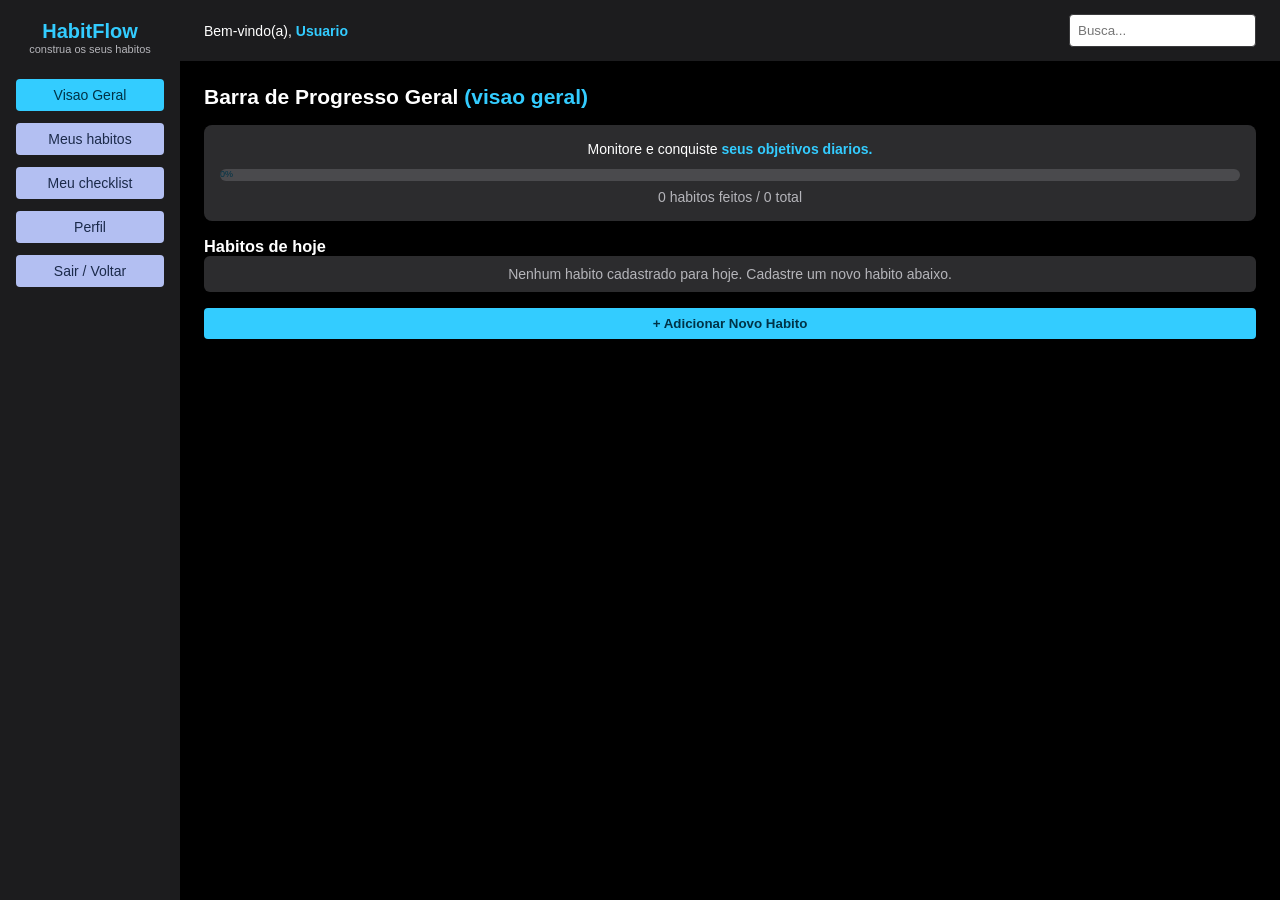
==== app.html @ 06d47cad "Add initial HTML structure for HabitFlow app" ====
<!DOCTYPE html>
<html lang="pt-BR">
<head>
  <meta charset="UTF-8">
  <meta name="viewport" content="width=device-width, initial-scale=1.0">
  <title>HabitFlow - Painel do Usuario</title>
  <link rel="stylesheet" href="css/style.css">
</head>
<body class="layout-app">

  <!-- ================= BARRA LATERAL (SIDEBAR) ================= -->
  <aside class="sidebar">
    <div class="sidebar-logo">
      <h1>HabitFlow</h1>
      <p class="slogan">construa os seus habitos</p>
    </div>

    <nav class="sidebar-nav" aria-label="Navegacao principal">
      <ul>
        <li><a href="#visao-geral" class="nav-item ativo" id="link-visao-geral">Visao Geral</a></li>
        <li><a href="#meus-habitos" class="nav-item" id="link-meus-habitos">Meus habitos</a></li>
        <li><a href="#meu-checklist" class="nav-item" id="link-meu-checklist">Meu checklist</a></li>
        <li><a href="#perfil" class="nav-item" id="link-perfil">Perfil</a></li>
        <li><a href="index.html" class="nav-item nav-sair" id="link-sair">Sair / Voltar</a></li>
      </ul>
    </nav>
  </aside>

  <!-- ================= PAINEL DE CONTEUDO ================= -->
  <div class="painel-conteudo">

    <!-- Topbar -->
    <header class="topbar">
      <div class="saudacao-usuario">
        <p>Bem-vindo(a), <strong id="usuario-nome">Usuario</strong></p>
      </div>
      <form class="busca-global" role="search" onsubmit="event.preventDefault();">
        <label for="campo-busca-global" class="sr-only">Buscar habitos ou tarefas</label>
        <input type="search" id="campo-busca-global" placeholder="Busca...">
      </form>
    </header>

    <main class="conteudo-telas">

      <!-- ================= 1. VISAO GERAL ================= -->
      <section id="visao-geral" class="tela-secao tela-ativa">
        <header class="secao-cabecalho">
          <h2>Barra de Progresso Geral <span class="subtitulo">(visao geral)</span></h2>
        </header>

        <article class="card-destaque progresso-geral-card">
          <p class="frase-motivacional">Monitore e conquiste <strong>seus objetivos diarios.</strong></p>
          
          <div class="barra-progresso-container" aria-label="Progresso geral diario">
            <div class="barra-progresso-preenchimento" id="progresso-geral-barra" style="width: 0%;">
              <span id="progresso-geral-texto">0%</span>
            </div>
          </div>
          
          <p class="progresso-contador">
            <span id="contador-habitos-concluidos">0</span> habitos feitos / 
            <span id="contador-habitos-total">0</span> total
          </p>
        </article>

        <section class="habitos-hoje-secao">
          <h3>Habitos de hoje</h3>
          
          <ul class="lista-habitos-hoje" id="lista-habitos-hoje">
            <li class="item-vazio" id="mensagem-vazio-hoje">
              Nenhum habito cadastrado para hoje. Cadastre um novo habito abaixo.
            </li>
          </ul>

          <button type="button" class="btn-primario btn-full" id="btn-adicionar-habito-atalho">
            + Adicionar Novo Habito
          </button>
        </section>
      </section>

      <!-- ================= 2. MEUS HABITOS (CRUD) ================= -->
      <section id="meus-habitos" class="tela-secao">
        <header class="secao-cabecalho">
          <h2>Meus Habitos</h2>
        </header>

        <div class="grade-meus-habitos">
          <div class="coluna-listagem">
            <div class="barra-ferramentas">
              <label for="filtro-busca-habito" class="sr-only">Busca dos habitos</label>
              <input type="search" id="filtro-busca-habito" placeholder="Busca dos habitos...">

              <label for="filtro-categoria" class="sr-only">Filtrar por Categoria</label>
              <select id="filtro-categoria">
                <option value="todas">Todas as categorias</option>
                <option value="Saude">Saude</option>
                <option value="Carreira">Carreira</option>
                <option value="Estudos">Estudos</option>
                <option value="Produtividade">Produtividade</option>
              </select>

              <button type="button" class="btn-secundario" id="btn-gerenciar-categorias">
                Gerenciar Categorias
              </button>
            </div>

            <div class="tabela-container">
              <table class="tabela-habitos">
                <thead>
                  <tr>
                    <th scope="col">Nome</th>
                    <th scope="col">Categoria</th>
                    <th scope="col">Meta</th>
                    <th scope="col">Dias</th>
                    <th scope="col">Acoes</th>
                  </tr>
                </thead>
                <tbody id="corpo-tabela-habitos">
                  <tr id="linha-tabela-vazia">
                    <td colspan="5" class="texto-centralizado">Nenhum habito cadastrado ate o momento.</td>
                  </tr>
                </tbody>
              </table>
            </div>
          </div>

          <div class="coluna-formulario">
            <section class="card-formulario">
              <h3 id="titulo-form-habito">Adicionar Novo Habito</h3>
              
              <form id="form-habito">
                <input type="hidden" id="habito-id" value="">

                <div class="grupo-campo">
                  <label for="habito-nome">Nome do habito</label>
                  <input type="text" id="habito-nome" name="nome" placeholder="Ex: Beber agua, Praticar exercicios" required>
                </div>

                <div class="grupo-campo">
                  <label for="habito-categoria">Categoria</label>
                  <select id="habito-categoria" name="categoria" required>
                    <option value="" disabled selected>Selecione a categoria</option>
                    <option value="Saude">Saude</option>
                    <option value="Carreira">Carreira</option>
                    <option value="Estudos">Estudos</option>
                    <option value="Produtividade">Produtividade</option>
                  </select>
                </div>

                <div class="grupo-campo">
                  <label for="habito-meta">Meta diaria ou semanal</label>
                  <input type="text" id="habito-meta" name="meta" placeholder="Ex: 30 min/dia, 2L/dia" required>
                </div>

                <div class="grupo-campo">
                  <label for="habito-frequencia">Frequencia</label>
                  <select id="habito-frequencia" name="frequencia" required>
                    <option value="" disabled selected>Selecione a frequencia</option>
                    <option value="Diario">Diario</option>
                    <option value="Dias uteis">Dias uteis</option>
                    <option value="Finais de semana">Finais de semana</option>
                  </select>
                </div>

                <div class="acoes-formulario">
                  <button type="submit" class="btn-primario" id="btn-salvar-habito">Salvar Habito</button>
                  <button type="reset" class="btn-neutro" id="btn-cancelar-habito">Cancelar</button>
                </div>
              </form>
            </section>

            <section class="indicadores-container" aria-label="Indicadores gerais de habitos">
              <div class="card-indicador">
                <h4>Habitos Ativos</h4>
                <p class="valor-indicador" id="indicador-habitos-ativos">0</p>
              </div>

              <div class="card-indicador">
                <h4>Categorias</h4>
                <p class="valor-indicador" id="indicador-categorias">0</p>
              </div>

              <div class="card-indicador">
                <h4>Dias Acumulados</h4>
                <p class="valor-indicador" id="indicador-dias-acumulados">0</p>
              </div>
            </section>
          </div>
        </div>
      </section>

      <!-- ================= 3. MEU CHECKLIST ================= -->
      <section id="meu-checklist" class="tela-secao">
        <header class="secao-cabecalho">
          <h2>Meu Checklist</h2>
          <p class="descricao-secao">Organize suas tarefas e acompanhe seu progresso.</p>
        </header>

        <article class="card-destaque progresso-checklist-card">
          <div class="checklist-status-cabecalho">
            <span>Progresso das tarefas</span>
            <span class="checklist-contagem">
              <strong id="checklist-concluidas">0</strong> de <strong id="checklist-total">0</strong> tarefas concluidas
            </span>
            <span class="checklist-porcentagem" id="checklist-porcentagem">0%</span>
          </div>
          <div class="barra-progresso-container">
            <div class="barra-progresso-preenchimento" id="barra-progresso-checklist" style="width: 0%;"></div>
          </div>
        </article>

        <div class="barra-ferramentas-checklist">
          <form id="form-nova-tarefa" class="form-tarefa-inline" onsubmit="event.preventDefault();">
            <label for="campo-nova-tarefa" class="sr-only">Nome da nova tarefa</label>
            <input type="text" id="campo-nova-tarefa" placeholder="Digite uma nova tarefa...">
            <button type="submit" class="btn-primario" id="btn-adicionar-tarefa">Adicionar tarefa +</button>
          </form>

          <div class="filtro-checklist-container">
            <label for="filtro-checklist" class="sr-only">Filtrar tarefas</label>
            <select id="filtro-checklist">
              <option value="todas">Todas as tarefas</option>
              <option value="concluidas">Concluidas</option>
              <option value="pendentes">Pendentes</option>
            </select>
          </div>
        </div>

        <ul class="lista-checklist" id="lista-checklist">
          <li class="item-vazio" id="mensagem-vazio-checklist">
            Nenhuma tarefa cadastrada no checklist. Digite uma tarefa acima e clique em "Adicionar tarefa +".
          </li>
        </ul>
      </section>

      <!-- ================= 4. PERFIL ================= -->
      <section id="perfil" class="tela-secao">
        <header class="secao-cabecalho">
          <h2>Perfil do Usuario</h2>
        </header>
        
        <article class="card-destaque perfil-info">
          <p><strong>Nome:</strong> <span id="perfil-nome-exibicao">Nao informado</span></p>
          <p><strong>Status da Conta:</strong> Ativo</p>
        </article>
      </section>

    </main>
  </div>

  <script src="js/script.js" defer></script>
</body>
</html>
---- css/style.css ----
/* HabitFlow css */

:root {
  --fundo: #000;
  --cinza-escuro: #1c1c1e;
  --cinza: #2c2c2e;
  --borda: #3a3a3c;
  --texto: #fff;
  --texto-suave: #b5b5ba;
  --azul: #33CCFF;
  --azul-botao: #B3BFF2;
}

* { box-sizing: border-box; margin: 0; padding: 0; }
ul { list-style: none; }
a { color: inherit; text-decoration: none; }

body {
  font-family: Arial, sans-serif;
  background: var(--fundo);
  color: var(--texto);
  font-size: 14px;
}

.sr-only { position: absolute; left: -9999px; }

/* Layout */
.layout-app { display: flex; min-height: 100vh; }
.painel-conteudo { flex: 1; }
.conteudo-telas { padding: 24px; }

/* Sidebar */
.sidebar {
  width: 180px;
  background: var(--cinza-escuro);
  padding: 20px 16px;
}
.sidebar-logo { text-align: center; margin-bottom: 24px; }
.sidebar-logo h1 { font-size: 20px; color: var(--azul); }
.slogan { font-size: 11px; color: var(--texto-suave); }
.sidebar-nav ul { display: flex; flex-direction: column; gap: 12px; }

.nav-item {
  display: block;
  padding: 8px;
  text-align: center;
  border-radius: 4px;
  background: var(--azul-botao);
  color: #1b2a4a;
}
.nav-item.ativo { background: var(--azul); color: #003347; }

/* Topbar */
.topbar {
  display: flex;
  justify-content: space-between;
  align-items: center;
  padding: 14px 24px;
  background: var(--cinza-escuro);
}
.saudacao-usuario strong { color: var(--azul); }

/* Telas */
.tela-secao { display: none; }
.tela-secao.tela-ativa { display: block; }
.secao-cabecalho { margin-bottom: 16px; }
.subtitulo { color: var(--azul); }
.descricao-secao { color: var(--texto-suave); font-size: 12px; }

/* Cards */
.card-destaque, .card-formulario, .card-indicador {
  background: var(--cinza);
  border-radius: 8px;
  padding: 16px;
  margin-bottom: 16px;
}
.frase-motivacional { text-align: center; margin-bottom: 12px; }
.frase-motivacional strong { color: var(--azul); }
.progresso-contador { text-align: center; color: var(--texto-suave); margin-top: 8px; }

/* Barra de progresso */
.barra-progresso-container {
  height: 12px;
  background: #4a4a4d;
  border-radius: 999px;
  overflow: hidden;
}
.barra-progresso-preenchimento {
  height: 100%;
  background: var(--azul);
  font-size: 9px;
  color: #003347;
  text-align: center;
}
.checklist-status-cabecalho {
  display: flex;
  justify-content: space-between;
  margin-bottom: 8px;
  font-size: 12px;
}

/* Listas */
.lista-habitos-hoje, .lista-checklist {
  display: flex;
  flex-direction: column;
  gap: 8px;
  margin-bottom: 16px;
}
.lista-habitos-hoje li, .lista-checklist li {
  background: var(--cinza);
  padding: 10px 14px;
  border-radius: 6px;
}
.lista-habitos-hoje li.concluido { background: var(--azul-botao); color: #1b2a4a; }
.item-vazio { text-align: center; color: var(--texto-suave); }

/* Botões e campos */
button {
  padding: 8px 14px;
  border: 0;
  border-radius: 4px;
  cursor: pointer;
}
.btn-primario { background: var(--azul); color: #003347; font-weight: bold; }
.btn-secundario { background: transparent; color: var(--texto); border: 1px solid var(--borda); }
.btn-neutro { background: transparent; color: var(--texto-suave); }
.btn-full { width: 100%; }

input, select {
  padding: 8px;
  background: var(--cinza);
  color: var(--texto);
  border: 1px solid var(--borda);
  border-radius: 4px;
}
.busca-global input { background: #fff; color: #222; }

/* Meus hábitos */
.grade-meus-habitos {
  display: grid;
  grid-template-columns: 2fr 1fr;
  gap: 24px;
  align-items: start;
}
.barra-ferramentas, .barra-ferramentas-checklist, .form-tarefa-inline {
  display: flex;
  gap: 8px;
  margin-bottom: 12px;
}
.form-tarefa-inline { flex: 1; margin: 0; }
.form-tarefa-inline input { flex: 1; }

/* Tabela */
.tabela-habitos { width: 100%; border-collapse: collapse; }
.tabela-habitos th, .tabela-habitos td {
  padding: 12px 8px;
  text-align: center;
  border-bottom: 1px solid var(--borda);
}
.tabela-habitos th:first-child, .tabela-habitos td:first-child { text-align: left; }
.texto-centralizado { color: var(--texto-suave); }

/* Formulário */
.card-formulario h3 { margin-bottom: 12px; font-size: 14px; }
.grupo-campo { display: flex; flex-direction: column; gap: 4px; margin-bottom: 12px; }
.grupo-campo label { font-size: 12px; color: var(--texto-suave); }
.acoes-formulario { display: flex; gap: 8px; }

/* Indicadores */
.indicadores-container { display: grid; grid-template-columns: repeat(3, 1fr); gap: 8px; }
.card-indicador { margin: 0; padding: 10px; }
.card-indicador h4 { font-size: 11px; color: var(--texto-suave); }
.valor-indicador { font-size: 22px; font-weight: bold; color: var(--azul); }

/* Celular */
@media (max-width: 700px) {
  .layout-app { flex-direction: column; }
  .sidebar { width: 100%; }
  .sidebar-nav ul { flex-direction: row; flex-wrap: wrap; }
  .sidebar-nav li { flex: 1 1 40%; }
  .grade-meus-habitos { grid-template-columns: 1fr; }
  .topbar, .barra-ferramentas-checklist { flex-direction: column; align-items: stretch; }
}
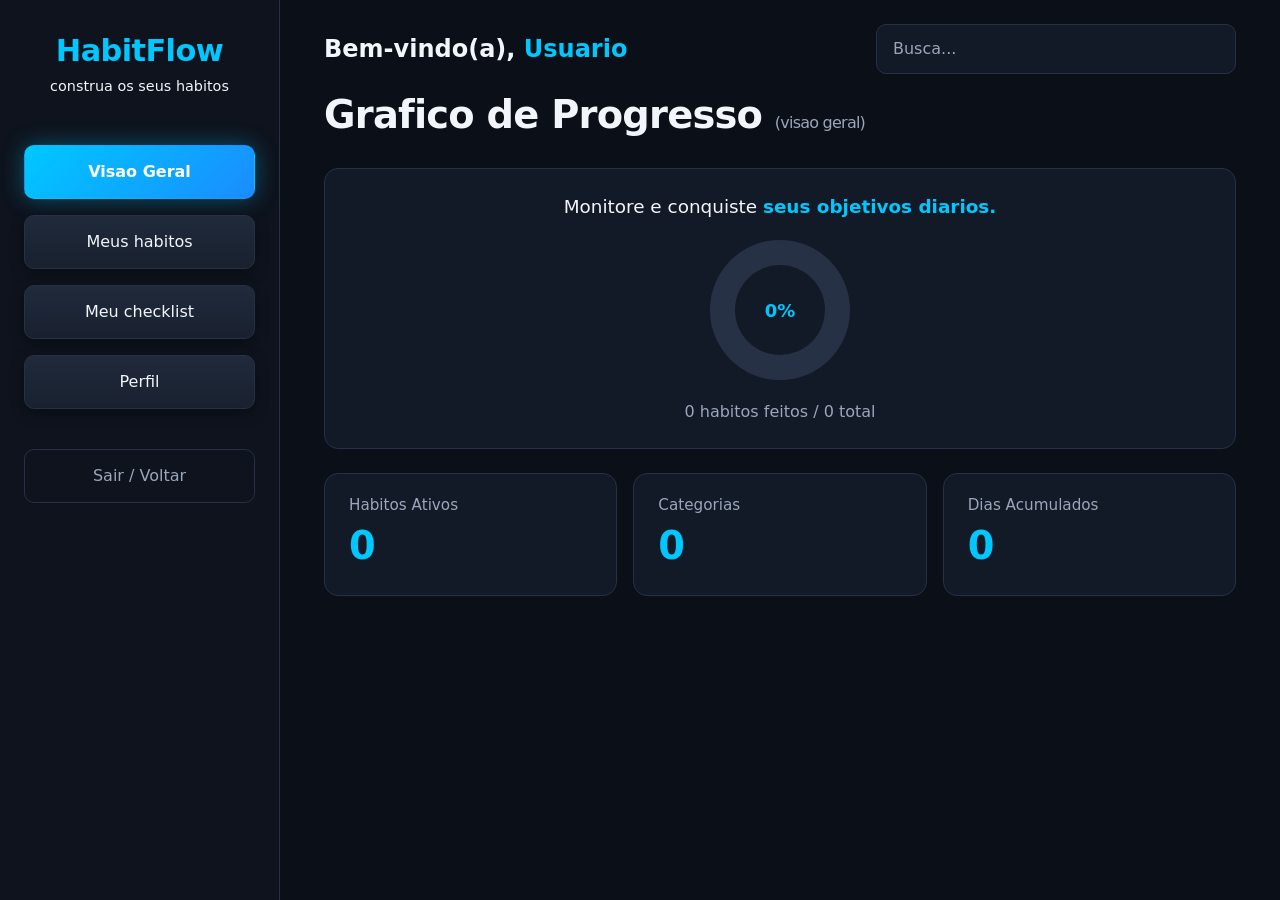
==== commit e343eabc: "Mudanças para o novo estilo do css" ====
--- a/app.html
+++ b/app.html
@@ -1,253 +1,307 @@
+
 <!DOCTYPE html>
 <html lang="pt-BR">
+
 <head>
-  <meta charset="UTF-8">
-  <meta name="viewport" content="width=device-width, initial-scale=1.0">
-  <title>HabitFlow - Painel do Usuario</title>
-  <link rel="stylesheet" href="css/style.css">
+    <meta charset="UTF-8">
+    <meta name="viewport" content="width=device-width, initial-scale=1.0">
+    <title>HabitFlow - Painel do Usuario</title>
+    <link rel="stylesheet" href="css/style.css">
 </head>
+
 <body class="layout-app">
 
-  <!-- ================= BARRA LATERAL (SIDEBAR) ================= -->
-  <aside class="sidebar">
-    <div class="sidebar-logo">
-      <h1>HabitFlow</h1>
-      <p class="slogan">construa os seus habitos</p>
+    <!-- ================= BARRA LATERAL (SIDEBAR) ================= -->
+
+    <aside class="sidebar">
+
+        <div class="sidebar-logo">
+            <h1>HabitFlow</h1>
+            <p class="slogan">construa os seus habitos</p>
+        </div>
+
+        <nav class="sidebar-nav" aria-label="Navegacao principal">
+            <ul>
+                <li><a href="#visao-geral" class="nav-item ativo" id="link-visao-geral" onclick="AtivarTela('visao-geral', 'link-visao-geral')">Visao Geral</a></li>
+                <li><a href="#meus-habitos" class="nav-item" id="link-meus-habitos">Meus habitos</a></li>
+                <li><a href="#meu-checklist" class="nav-item" id="link-meu-checklist" onclick="AtivarTela('meu-checklist', 'link-meu-checklist')" >Meu checklist</a></li>
+                <li><a href="#perfil" class="nav-item" id="link-perfil">Perfil</a></li>
+                <li><a href="index.html" class="nav-item nav-sair" id="link-sair">Sair / Voltar</a></li>
+            </ul>
+        </nav>
+
+    </aside>
+
+    <!-- ================= PAINEL DE CONTEUDO ================= -->
+
+    <div class="painel-conteudo">
+
+        <header class="topbar">
+
+            <div class="saudacao-usuario">
+                <p>Bem-vindo(a), <strong id="usuario-nome">Usuario</strong></p>
+            </div>
+
+            <form class="busca-global" role="search" onsubmit="event.preventDefault();">
+                <label for="campo-busca-global" class="sr-only">Buscar habitos ou tarefas</label>
+                <input type="search" id="campo-busca-global" placeholder="Busca...">
+            </form>
+
+        </header>
+
+        <main class="conteudo-telas" id="main-tela">
+
+            <!-- ================= 1. VISAO GERAL ================= -->
+
+            <section id="visao-geral" class="tela-secao tela-ativa">
+
+                <header class="secao-cabecalho">
+                    <h2>Grafico de Progresso <span class="subtitulo">(visao geral)</span></h2>
+                </header>
+
+                <!-- Card de Progresso com Grafico de Pizza -->
+
+                <article class="card-destaque progresso-geral-card">
+
+                    <p class="frase-motivacional">Monitore e conquiste <strong>seus objetivos diarios.</strong></p>
+
+                    <!-- Grafico de Pizza -->
+
+                    <div class="grafico-pizza-wrapper" style="display: flex; justify-content: center; margin: 20px 0;">
+
+                        <div class="grafico-pizza" id="grafico-pizza" style="width: 140px; height: 140px; border-radius: 50%; background: conic-gradient(var(--azul) 0% 0%, var(--borda) 0% 100%); display: flex; align-items: center; justify-content: center;">
+
+                            <div class="grafico-pizza-centro" style="width: 90px; height: 90px; border-radius: 50%; background: var(--cinza); display: flex; align-items: center; justify-content: center;">
+
+                                <span id="progresso-geral-texto" style="font-size: 18px; font-weight: bold; color: var(--azul);">0%</span>
+
+                            </div>
+                        </div>
+                    </div>
+
+                    <!-- Elemento de suporte para MudarBarra() -->
+
+                    <div class="barra-progresso-container" style="display: none;">
+                        <div class="barra-progresso-preenchimento" id="progresso-geral-barra" style="width: 0%;"></div>
+                    </div>
+
+                    <!-- Contadores -->
+
+                    <p class="progresso-contador">
+                        <span id="contador-habitos-concluidos">0</span> habitos feitos /
+                        <span id="contador-habitos-total">0</span> total
+                    </p>
+
+                </article>
+
+                <!-- Indicadores de Resumo -->
+
+                <section class="indicadores-resumo-secao">
+
+                    <div class="indicadores-container" aria-label="Resumo geral de desempenho">
+
+                        <div class="card-indicador">
+                            <h4>Habitos Ativos</h4>
+                            <p class="valor-indicador" id="indicador-habitos-ativos">0</p>
+                        </div>
+
+                        <div class="card-indicador">
+                            <h4>Categorias</h4>
+                            <p class="valor-indicador" id="indicador-categorias">0</p>
+                        </div>
+
+                        <div class="card-indicador">
+                            <h4>Dias Acumulados</h4>
+                            <p class="valor-indicador" id="indicador-dias-acumulados">0</p>
+                        </div>
+
+                    </div>
+                </section>
+
+            </section>
+
+            <!-- ================= 2. MEUS HABITOS ================= -->
+
+            <section id="meus-habitos" class="tela-secao">
+
+                <header class="secao-cabecalho">
+                    <h2>Meus Habitos</h2>
+                </header>
+
+                <div class="grade-meus-habitos">
+
+                    <div class="coluna-listagem">
+
+                        <div class="barra-ferramentas">
+
+                            <label for="filtro-busca-habito" class="sr-only">Busca dos habitos</label>
+                            <input type="search" id="filtro-busca-habito" placeholder="Busca dos habitos...">
+
+                            <label for="filtro-categoria" class="sr-only">Filtrar por Categoria</label>
+
+                            <select id="filtro-categoria">
+                                <option value="todas">Todas as categorias</option>
+                                <option value="Saude">Saude</option>
+                                <option value="Carreira">Carreira</option>
+                                <option value="Estudos">Estudos</option>
+                                <option value="Produtividade">Produtividade</option>
+                            </select>
+
+                            <button type="button" class="btn-secundario" id="btn-gerenciar-categorias">
+                                Gerenciar Categorias
+                            </button>
+
+                        </div>
+
+                        <div class="tabela-container">
+
+                            <table class="tabela-habitos">
+
+                                <thead>
+                                    <tr>
+                                        <th scope="col">Nome</th>
+                                        <th scope="col">Categoria</th>
+                                        <th scope="col">Meta</th>
+                                        <th scope="col">Dias</th>
+                                        <th scope="col">Acoes</th>
+                                    </tr>
+                                </thead>
+
+                                <tbody id="corpo-tabela-habitos">
+
+                                    <tr id="linha-tabela-vazia">
+                                        <td colspan="5" class="texto-centralizado">Nenhum habito cadastrado ate o momento.</td>
+                                    </tr>
+
+                                </tbody>
+                            </table>
+                        </div>
+                    </div>
+
+                    <div class="coluna-formulario">
+
+                        <section class="card-formulario">
+
+                            <h3 id="titulo-form-habito">Adicionar Novo Habito</h3>
+
+                            <form id="form-habito">
+
+                                <input type="hidden" id="habito-id" value="">
+
+                                <div class="grupo-campo">
+                                    <label for="habito-nome">Nome do habito</label>
+                                    <input type="text" id="habito-nome" name="nome" placeholder="Ex: Beber agua, Praticar exercicios" required>
+                                </div>
+
+                                <div class="grupo-campo">
+                                    <label for="habito-categoria">Categoria</label>
+
+                                    <select id="habito-categoria" name="categoria" required>
+                                        <option value="" disabled selected>Selecione a categoria</option>
+                                        <option value="Saude">Saude</option>
+                                        <option value="Carreira">Carreira</option>
+                                        <option value="Estudos">Estudos</option>
+                                        <option value="Produtividade">Produtividade</option>
+                                    </select>
+                                </div>
+
+                                <div class="grupo-campo">
+                                    <label for="habito-meta">Meta diaria ou semanal</label>
+                                    <input type="text" id="habito-meta" name="meta" placeholder="Ex: 30 min/dia, 2L/dia" required>
+                                </div>
+
+                                <div class="grupo-campo">
+                                    <label for="habito-frequencia">Frequencia</label>
+
+                                    <select id="habito-frequencia" name="frequencia" required>
+                                        <option value="" disabled selected>Selecione a frequencia</option>
+                                        <option value="Diario">Diario</option>
+                                        <option value="Dias uteis">Dias uteis</option>
+                                        <option value="Finais de semana">Finais de semana</option>
+                                    </select>
+                                </div>
+
+                                <div class="acoes-formulario">
+                                    <button type="submit" class="btn-primario" id="btn-salvar-habito">Salvar Habito</button>
+                                    <button type="reset" class="btn-neutro" id="btn-cancelar-habito">Cancelar</button>
+                                </div>
+
+                            </form>
+                        </section>
+                    </div>
+                </div>
+            </section>
+
+            <!-- ================= 3. MEU CHECKLIST ================= -->
+
+            <section id="meu-checklist" class="tela-secao">
+
+                <header class="secao-cabecalho">
+                    <h2>Meu Checklist</h2>
+                    <p class="descricao-secao">Marque como concluido, edite ou remova tarefas. O progresso reflete na Visao Geral.</p>
+                </header>
+
+                <!-- Barra de Ferramentas -->
+
+                <div class="barra-ferramentas-checklist">
+
+                    <form id="form-nova-tarefa" class="form-tarefa-inline" onsubmit="event.preventDefault();">
+
+                        <label for="campo-nova-tarefa" class="sr-only">Nome da nova tarefa</label>
+                        <input type="text" id="campo-nova-tarefa" placeholder="Digite uma nova tarefa...">
+
+                        <button type="button" class="btn-primario" id="btn-adicionar-tarefa" onclick="AdicionarHabito()">Adicionar tarefa +</button>
+
+                    </form>
+
+                    <div class="filtro-checklist-container">
+
+                        <label for="filtro-checklist" class="sr-only">Filtrar tarefas</label>
+
+                        <select id="filtro-checklist">
+                            <option value="todas">Todas (Completas e Incompletas)</option>
+                            <option value="concluidas">Completas</option>
+                            <option value="pendentes">Incompletas / Pendentes</option>
+                        </select>
+
+                    </div>
+                </div>
+
+                <!-- Lista Dinamica de Tarefas -->
+
+                <section class="habitos-hoje-secao">
+
+                    <ul class="lista-habitos-hoje" id="lista-habitos-hoje">
+
+                        <li class="item-vazio" id="mensagem-vazio-hoje">
+                            Nenhuma tarefa cadastrada no checklist. Clique abaixo para adicionar.
+                        </li>
+
+                    </ul>
+
+                </section>
+            </section>
+
+            <!-- ================= 4. PERFIL ================= -->
+
+            <section id="perfil" class="tela-secao">
+
+                <header class="secao-cabecalho">
+                    <h2>Perfil do Usuario</h2>
+                </header>
+
+                <article class="card-destaque perfil-info">
+                    <p><strong>Nome:</strong> <span id="perfil-nome-exibicao">Nao informado</span></p>
+                    <p><strong>Status da Conta:</strong> Ativo</p>
+                </article>
+
+            </section>
+
+        </main>
     </div>
 
-    <nav class="sidebar-nav" aria-label="Navegacao principal">
-      <ul>
-        <li><a href="#visao-geral" class="nav-item ativo" id="link-visao-geral">Visao Geral</a></li>
-        <li><a href="#meus-habitos" class="nav-item" id="link-meus-habitos">Meus habitos</a></li>
-        <li><a href="#meu-checklist" class="nav-item" id="link-meu-checklist">Meu checklist</a></li>
-        <li><a href="#perfil" class="nav-item" id="link-perfil">Perfil</a></li>
-        <li><a href="index.html" class="nav-item nav-sair" id="link-sair">Sair / Voltar</a></li>
-      </ul>
-    </nav>
-  </aside>
-
-  <!-- ================= PAINEL DE CONTEUDO ================= -->
-  <div class="painel-conteudo">
-
-    <!-- Topbar -->
-    <header class="topbar">
-      <div class="saudacao-usuario">
-        <p>Bem-vindo(a), <strong id="usuario-nome">Usuario</strong></p>
-      </div>
-      <form class="busca-global" role="search" onsubmit="event.preventDefault();">
-        <label for="campo-busca-global" class="sr-only">Buscar habitos ou tarefas</label>
-        <input type="search" id="campo-busca-global" placeholder="Busca...">
-      </form>
-    </header>
-
-    <main class="conteudo-telas">
-
-      <!-- ================= 1. VISAO GERAL ================= -->
-      <section id="visao-geral" class="tela-secao tela-ativa">
-        <header class="secao-cabecalho">
-          <h2>Barra de Progresso Geral <span class="subtitulo">(visao geral)</span></h2>
-        </header>
-
-        <article class="card-destaque progresso-geral-card">
-          <p class="frase-motivacional">Monitore e conquiste <strong>seus objetivos diarios.</strong></p>
-          
-          <div class="barra-progresso-container" aria-label="Progresso geral diario">
-            <div class="barra-progresso-preenchimento" id="progresso-geral-barra" style="width: 0%;">
-              <span id="progresso-geral-texto">0%</span>
-            </div>
-          </div>
-          
-          <p class="progresso-contador">
-            <span id="contador-habitos-concluidos">0</span> habitos feitos / 
-            <span id="contador-habitos-total">0</span> total
-          </p>
-        </article>
-
-        <section class="habitos-hoje-secao">
-          <h3>Habitos de hoje</h3>
-          
-          <ul class="lista-habitos-hoje" id="lista-habitos-hoje">
-            <li class="item-vazio" id="mensagem-vazio-hoje">
-              Nenhum habito cadastrado para hoje. Cadastre um novo habito abaixo.
-            </li>
-          </ul>
-
-          <button type="button" class="btn-primario btn-full" id="btn-adicionar-habito-atalho">
-            + Adicionar Novo Habito
-          </button>
-        </section>
-      </section>
-
-      <!-- ================= 2. MEUS HABITOS (CRUD) ================= -->
-      <section id="meus-habitos" class="tela-secao">
-        <header class="secao-cabecalho">
-          <h2>Meus Habitos</h2>
-        </header>
-
-        <div class="grade-meus-habitos">
-          <div class="coluna-listagem">
-            <div class="barra-ferramentas">
-              <label for="filtro-busca-habito" class="sr-only">Busca dos habitos</label>
-              <input type="search" id="filtro-busca-habito" placeholder="Busca dos habitos...">
-
-              <label for="filtro-categoria" class="sr-only">Filtrar por Categoria</label>
-              <select id="filtro-categoria">
-                <option value="todas">Todas as categorias</option>
-                <option value="Saude">Saude</option>
-                <option value="Carreira">Carreira</option>
-                <option value="Estudos">Estudos</option>
-                <option value="Produtividade">Produtividade</option>
-              </select>
-
-              <button type="button" class="btn-secundario" id="btn-gerenciar-categorias">
-                Gerenciar Categorias
-              </button>
-            </div>
-
-            <div class="tabela-container">
-              <table class="tabela-habitos">
-                <thead>
-                  <tr>
-                    <th scope="col">Nome</th>
-                    <th scope="col">Categoria</th>
-                    <th scope="col">Meta</th>
-                    <th scope="col">Dias</th>
-                    <th scope="col">Acoes</th>
-                  </tr>
-                </thead>
-                <tbody id="corpo-tabela-habitos">
-                  <tr id="linha-tabela-vazia">
-                    <td colspan="5" class="texto-centralizado">Nenhum habito cadastrado ate o momento.</td>
-                  </tr>
-                </tbody>
-              </table>
-            </div>
-          </div>
-
-          <div class="coluna-formulario">
-            <section class="card-formulario">
-              <h3 id="titulo-form-habito">Adicionar Novo Habito</h3>
-              
-              <form id="form-habito">
-                <input type="hidden" id="habito-id" value="">
-
-                <div class="grupo-campo">
-                  <label for="habito-nome">Nome do habito</label>
-                  <input type="text" id="habito-nome" name="nome" placeholder="Ex: Beber agua, Praticar exercicios" required>
-                </div>
-
-                <div class="grupo-campo">
-                  <label for="habito-categoria">Categoria</label>
-                  <select id="habito-categoria" name="categoria" required>
-                    <option value="" disabled selected>Selecione a categoria</option>
-                    <option value="Saude">Saude</option>
-                    <option value="Carreira">Carreira</option>
-                    <option value="Estudos">Estudos</option>
-                    <option value="Produtividade">Produtividade</option>
-                  </select>
-                </div>
-
-                <div class="grupo-campo">
-                  <label for="habito-meta">Meta diaria ou semanal</label>
-                  <input type="text" id="habito-meta" name="meta" placeholder="Ex: 30 min/dia, 2L/dia" required>
-                </div>
-
-                <div class="grupo-campo">
-                  <label for="habito-frequencia">Frequencia</label>
-                  <select id="habito-frequencia" name="frequencia" required>
-                    <option value="" disabled selected>Selecione a frequencia</option>
-                    <option value="Diario">Diario</option>
-                    <option value="Dias uteis">Dias uteis</option>
-                    <option value="Finais de semana">Finais de semana</option>
-                  </select>
-                </div>
-
-                <div class="acoes-formulario">
-                  <button type="submit" class="btn-primario" id="btn-salvar-habito">Salvar Habito</button>
-                  <button type="reset" class="btn-neutro" id="btn-cancelar-habito">Cancelar</button>
-                </div>
-              </form>
-            </section>
-
-            <section class="indicadores-container" aria-label="Indicadores gerais de habitos">
-              <div class="card-indicador">
-                <h4>Habitos Ativos</h4>
-                <p class="valor-indicador" id="indicador-habitos-ativos">0</p>
-              </div>
-
-              <div class="card-indicador">
-                <h4>Categorias</h4>
-                <p class="valor-indicador" id="indicador-categorias">0</p>
-              </div>
-
-              <div class="card-indicador">
-                <h4>Dias Acumulados</h4>
-                <p class="valor-indicador" id="indicador-dias-acumulados">0</p>
-              </div>
-            </section>
-          </div>
-        </div>
-      </section>
-
-      <!-- ================= 3. MEU CHECKLIST ================= -->
-      <section id="meu-checklist" class="tela-secao">
-        <header class="secao-cabecalho">
-          <h2>Meu Checklist</h2>
-          <p class="descricao-secao">Organize suas tarefas e acompanhe seu progresso.</p>
-        </header>
-
-        <article class="card-destaque progresso-checklist-card">
-          <div class="checklist-status-cabecalho">
-            <span>Progresso das tarefas</span>
-            <span class="checklist-contagem">
-              <strong id="checklist-concluidas">0</strong> de <strong id="checklist-total">0</strong> tarefas concluidas
-            </span>
-            <span class="checklist-porcentagem" id="checklist-porcentagem">0%</span>
-          </div>
-          <div class="barra-progresso-container">
-            <div class="barra-progresso-preenchimento" id="barra-progresso-checklist" style="width: 0%;"></div>
-          </div>
-        </article>
-
-        <div class="barra-ferramentas-checklist">
-          <form id="form-nova-tarefa" class="form-tarefa-inline" onsubmit="event.preventDefault();">
-            <label for="campo-nova-tarefa" class="sr-only">Nome da nova tarefa</label>
-            <input type="text" id="campo-nova-tarefa" placeholder="Digite uma nova tarefa...">
-            <button type="submit" class="btn-primario" id="btn-adicionar-tarefa">Adicionar tarefa +</button>
-          </form>
-
-          <div class="filtro-checklist-container">
-            <label for="filtro-checklist" class="sr-only">Filtrar tarefas</label>
-            <select id="filtro-checklist">
-              <option value="todas">Todas as tarefas</option>
-              <option value="concluidas">Concluidas</option>
-              <option value="pendentes">Pendentes</option>
-            </select>
-          </div>
-        </div>
-
-        <ul class="lista-checklist" id="lista-checklist">
-          <li class="item-vazio" id="mensagem-vazio-checklist">
-            Nenhuma tarefa cadastrada no checklist. Digite uma tarefa acima e clique em "Adicionar tarefa +".
-          </li>
-        </ul>
-      </section>
-
-      <!-- ================= 4. PERFIL ================= -->
-      <section id="perfil" class="tela-secao">
-        <header class="secao-cabecalho">
-          <h2>Perfil do Usuario</h2>
-        </header>
-        
-        <article class="card-destaque perfil-info">
-          <p><strong>Nome:</strong> <span id="perfil-nome-exibicao">Nao informado</span></p>
-          <p><strong>Status da Conta:</strong> Ativo</p>
-        </article>
-      </section>
-
-    </main>
-  </div>
-
-  <script src="js/script.js" defer></script>
+    <script src="js/script.js" defer></script>
+
 </body>
+
 </html>
--- a/css/style.css
+++ b/css/style.css
@@ -1,183 +1,438 @@
-/* HabitFlow css */
-
 :root {
-  --fundo: #000;
-  --cinza-escuro: #1c1c1e;
-  --cinza: #2c2c2e;
-  --borda: #3a3a3c;
-  --texto: #fff;
-  --texto-suave: #b5b5ba;
-  --azul: #33CCFF;
-  --azul-botao: #B3BFF2;
-}
-
-* { box-sizing: border-box; margin: 0; padding: 0; }
-ul { list-style: none; }
-a { color: inherit; text-decoration: none; }
+  --fundo: #0b0f17;
+  --fundo-lateral: #0e131d;
+  --cinza: #131a27;          /* superfície dos cards */
+  --cinza-2: #1a2333;        /* superfície elevada / botões */
+  --borda: #263146;
+  --azul: #00c8ff;           /* ciano de destaque */
+  --azul-forte: #1a8cff;     /* azul de botões */
+  --azul-grad: linear-gradient(135deg, #00c8ff 0%, #1a8cff 100%);
+  --texto: #f2f5fa;
+  --texto-suave: #9aa6bb;
+  --raio: 14px;
+  --fonte: "Inter", "Segoe UI", system-ui, -apple-system, sans-serif;
+}
+
+*, *::before, *::after { box-sizing: border-box; }
+
+html { color-scheme: dark; }
 
 body {
-  font-family: Arial, sans-serif;
+  margin: 0;
+  font-family: var(--fonte);
   background: var(--fundo);
   color: var(--texto);
-  font-size: 14px;
-}
-
-.sr-only { position: absolute; left: -9999px; }
-
-/* Layout */
-.layout-app { display: flex; min-height: 100vh; }
-.painel-conteudo { flex: 1; }
-.conteudo-telas { padding: 24px; }
-
-/* Sidebar */
+  line-height: 1.5;
+}
+
+h1, h2, h3, h4, p { margin: 0; }
+ul { list-style: none; margin: 0; padding: 0; }
+a { color: inherit; text-decoration: none; }
+
+.sr-only {
+  position: absolute; width: 1px; height: 1px; padding: 0; margin: -1px;
+  overflow: hidden; clip: rect(0 0 0 0); white-space: nowrap; border: 0;
+}
+
+:focus-visible { outline: 2px solid var(--azul); outline-offset: 2px; }
+
+/* ================= LAYOUT ================= */
+
+.layout-app {
+  display: grid;
+  grid-template-columns: 280px 1fr;
+  min-height: 100vh;
+}
+
+/* ================= SIDEBAR ================= */
+
 .sidebar {
-  width: 180px;
-  background: var(--cinza-escuro);
-  padding: 20px 16px;
-}
-.sidebar-logo { text-align: center; margin-bottom: 24px; }
-.sidebar-logo h1 { font-size: 20px; color: var(--azul); }
-.slogan { font-size: 11px; color: var(--texto-suave); }
-.sidebar-nav ul { display: flex; flex-direction: column; gap: 12px; }
+  background: var(--fundo-lateral);
+  border-right: 1px solid var(--borda);
+  padding: 28px 24px;
+  display: flex;
+  flex-direction: column;
+  gap: 48px;
+  position: sticky;
+  top: 0;
+  height: 100vh;
+}
+
+.sidebar-logo { text-align: center; }
+
+.sidebar-logo h1 {
+  font-size: 1.9rem;
+  font-weight: 700;
+  color: var(--azul);
+  letter-spacing: -0.02em;
+}
+
+.slogan { font-size: 0.9rem; color: var(--texto); margin-top: 2px; }
+
+.sidebar-nav ul { display: flex; flex-direction: column; gap: 16px; }
 
 .nav-item {
-  display: block;
-  padding: 8px;
-  text-align: center;
-  border-radius: 4px;
-  background: var(--azul-botao);
-  color: #1b2a4a;
-}
-.nav-item.ativo { background: var(--azul); color: #003347; }
-
-/* Topbar */
+  display: flex;
+  align-items: center;
+  justify-content: center;
+  padding: 14px 16px;
+  border-radius: 10px;
+  border: 1px solid var(--borda);
+  background: linear-gradient(180deg, #202a3b, #19212f);
+  color: var(--texto);
+  font-weight: 500;
+  box-shadow: 0 4px 14px rgba(0, 0, 0, 0.35);
+  transition: transform .15s ease, border-color .15s ease;
+}
+
+.nav-item:hover { border-color: var(--azul); }
+
+.nav-item.ativo {
+  background: var(--azul-grad);
+  border-color: transparent;
+  color: #fff;
+  font-weight: 600;
+  box-shadow: 0 0 22px rgba(0, 200, 255, 0.35);
+}
+
+.nav-sair {
+  margin-top: 24px;
+  background: transparent;
+  box-shadow: none;
+  color: var(--texto-suave);
+}
+
+/* ================= PAINEL / TOPBAR ================= */
+
+.painel-conteudo { padding: 24px 44px 48px; min-width: 0; }
+
 .topbar {
   display: flex;
   justify-content: space-between;
   align-items: center;
-  padding: 14px 24px;
-  background: var(--cinza-escuro);
-}
+  gap: 16px;
+  margin-bottom: 8px;
+}
+
+.saudacao-usuario p { font-size: 1.5rem; font-weight: 700; }
 .saudacao-usuario strong { color: var(--azul); }
 
-/* Telas */
+.busca-global input,
+.barra-ferramentas input,
+.barra-ferramentas select,
+.grupo-campo input,
+.grupo-campo select,
+.form-tarefa-inline input,
+#filtro-checklist {
+  width: 100%;
+  background: var(--cinza);
+  border: 1px solid var(--borda);
+  border-radius: 10px;
+  color: var(--texto);
+  padding: 12px 16px;
+  font: inherit;
+}
+
+.busca-global { width: min(360px, 100%); }
+.busca-global input::placeholder,
+input::placeholder { color: var(--texto-suave); }
+
+input:focus, select:focus { border-color: var(--azul); outline: none; box-shadow: 0 0 0 3px rgba(0, 200, 255, .18); }
+
+/* ================= TELAS ================= */
+
 .tela-secao { display: none; }
 .tela-secao.tela-ativa { display: block; }
-.secao-cabecalho { margin-bottom: 16px; }
-.subtitulo { color: var(--azul); }
-.descricao-secao { color: var(--texto-suave); font-size: 12px; }
-
-/* Cards */
-.card-destaque, .card-formulario, .card-indicador {
+
+.secao-cabecalho { margin: 12px 0 24px; }
+.secao-cabecalho h2 { font-size: 2.4rem; font-weight: 700; letter-spacing: -0.02em; }
+.subtitulo { font-size: 1rem; font-weight: 400; color: var(--texto-suave); }
+.descricao-secao { color: var(--texto); margin-top: 6px; font-size: 1.05rem; }
+
+/* ================= CARDS ================= */
+
+.card-destaque,
+.card-formulario,
+.tabela-container,
+.card-indicador,
+.barra-ferramentas-checklist,
+.habitos-hoje-secao {
   background: var(--cinza);
+  border: 1px solid var(--borda);
+  border-radius: var(--raio);
+}
+
+.card-destaque { padding: 24px 28px; }
+
+.progresso-geral-card { text-align: center; }
+.frase-motivacional { font-size: 1.15rem; }
+.frase-motivacional strong { color: var(--azul); }
+.progresso-contador { color: var(--texto-suave); }
+
+.indicadores-resumo-secao { margin-top: 24px; }
+
+.indicadores-container {
+  display: grid;
+  grid-template-columns: repeat(auto-fit, minmax(180px, 1fr));
+  gap: 16px;
+}
+
+.card-indicador { padding: 20px 24px; }
+.card-indicador h4 { color: var(--texto-suave); font-weight: 500; font-size: .95rem; }
+.valor-indicador { font-size: 2.4rem; font-weight: 700; color: var(--azul); }
+
+/* ================= BOTOES ================= */
+
+.btn-primario, .btn-secundario, .btn-neutro {
+  font: inherit;
+  font-weight: 600;
   border-radius: 8px;
-  padding: 16px;
-  margin-bottom: 16px;
-}
-.frase-motivacional { text-align: center; margin-bottom: 12px; }
-.frase-motivacional strong { color: var(--azul); }
-.progresso-contador { text-align: center; color: var(--texto-suave); margin-top: 8px; }
-
-/* Barra de progresso */
+  padding: 11px 20px;
+  cursor: pointer;
+  border: 1px solid transparent;
+  transition: filter .15s ease, border-color .15s ease;
+}
+
+.btn-primario { background: var(--azul-forte); color: #fff; box-shadow: 0 0 16px rgba(26, 140, 255, .3); }
+.btn-primario:hover { filter: brightness(1.12); }
+
+.btn-secundario { background: var(--cinza-2); color: var(--texto); border-color: var(--borda); }
+.btn-secundario:hover { border-color: var(--azul); }
+
+.btn-neutro { background: transparent; color: var(--texto-suave); border-color: var(--borda); }
+.btn-neutro:hover { color: var(--texto); }
+
+.btn-full { width: 100%; margin-top: 16px; }
+
+/* ================= MEUS HABITOS ================= */
+
+.grade-meus-habitos {
+  display: grid;
+  grid-template-columns: minmax(0, 2fr) minmax(280px, 1fr);
+  gap: 24px;
+  align-items: start;
+}
+
+.barra-ferramentas { display: flex; flex-wrap: wrap; gap: 12px; margin-bottom: 16px; }
+.barra-ferramentas input { flex: 1 1 200px; width: auto; }
+.barra-ferramentas select { flex: 0 1 200px; width: auto; }
+
+.tabela-container { overflow-x: auto; }
+
+.tabela-habitos { width: 100%; border-collapse: collapse; }
+
+.tabela-habitos th,
+.tabela-habitos td { padding: 14px 18px; text-align: left; border-bottom: 1px solid var(--borda); }
+
+.tabela-habitos th { color: var(--texto-suave); font-weight: 500; font-size: .9rem; }
+.tabela-habitos tbody tr:last-child td { border-bottom: 0; }
+.tabela-habitos tbody tr:hover { background: rgba(0, 200, 255, .04); }
+
+.texto-centralizado { text-align: center !important; color: var(--texto-suave); }
+
+.card-formulario { padding: 24px; }
+.card-formulario h3 { margin-bottom: 16px; font-size: 1.2rem; }
+
+.grupo-campo { display: flex; flex-direction: column; gap: 6px; margin-bottom: 16px; }
+.grupo-campo label { font-size: .9rem; color: var(--texto-suave); }
+
+.acoes-formulario { display: flex; gap: 12px; }
+
+/* ================= CHECKLIST ================= */
+
+/* Card "Progresso das tarefas" (novo, ver HTML sugerido) */
+.progresso-tarefas-card {
+  display: grid;
+  grid-template-columns: 1fr auto;
+  align-items: center;
+  gap: 32px;
+  padding: 24px 28px;
+  margin-bottom: 24px;
+  background: var(--cinza);
+  border: 1px solid var(--borda);
+  border-radius: var(--raio);
+}
+
+.progresso-tarefas-card h3 { font-size: 1.3rem; margin-bottom: 12px; }
+
 .barra-progresso-container {
-  height: 12px;
-  background: #4a4a4d;
+  height: 14px;
+  background: var(--cinza-2);
   border-radius: 999px;
   overflow: hidden;
 }
+
 .barra-progresso-preenchimento {
   height: 100%;
-  background: var(--azul);
-  font-size: 9px;
-  color: #003347;
+  background: linear-gradient(90deg, #00d4ff, #1a8cff);
+  border-radius: 999px;
+  box-shadow: 0 0 14px rgba(0, 200, 255, .5);
+  transition: width .4s ease;
+}
+
+.progresso-tarefas-resumo {
   text-align: center;
-}
-.checklist-status-cabecalho {
+  padding-left: 32px;
+  border-left: 1px solid var(--borda);
+}
+
+.progresso-tarefas-resumo p { color: var(--texto); }
+.progresso-tarefas-porcentagem { font-size: 2.8rem; font-weight: 700; color: var(--azul); line-height: 1.1; }
+
+/* Barra de ferramentas */
+.barra-ferramentas-checklist {
   display: flex;
   justify-content: space-between;
-  margin-bottom: 8px;
-  font-size: 12px;
-}
-
-/* Listas */
-.lista-habitos-hoje, .lista-checklist {
-  display: flex;
-  flex-direction: column;
-  gap: 8px;
-  margin-bottom: 16px;
-}
-.lista-habitos-hoje li, .lista-checklist li {
-  background: var(--cinza);
-  padding: 10px 14px;
+  align-items: center;
+  gap: 12px;
+  padding: 14px 16px;
+  border-bottom-left-radius: 0;
+  border-bottom-right-radius: 0;
+  border-bottom: 0;
+}
+
+.form-tarefa-inline { display: flex; gap: 10px; flex: 1; }
+.form-tarefa-inline input { max-width: 380px; }
+
+.filtro-checklist-container { flex: 0 0 auto; }
+#filtro-checklist { width: auto; min-width: 200px; }
+
+/* Lista */
+.habitos-hoje-secao {
+  border-top-left-radius: 0;
+  border-top-right-radius: 0;
+  padding: 4px 16px 16px;
+}
+
+.lista-habitos-hoje li {
+  display: flex;
+  align-items: center;
+  gap: 16px;
+  padding: 12px 0;
+  border-top: 1px solid var(--borda);
+}
+
+.lista-habitos-hoje li:first-child { border-top: 0; }
+
+.lista-habitos-hoje li > span,
+.lista-habitos-hoje li > label { flex: 1; }
+
+.lista-habitos-hoje li.concluido > span,
+.lista-habitos-hoje li.concluido > label,
+.lista-habitos-hoje li.concluida > span,
+.lista-habitos-hoje li.concluida > label {
+  text-decoration: line-through;
+  color: var(--texto-suave);
+}
+
+.lista-habitos-hoje .item-vazio {
+  justify-content: center;
+  color: var(--texto-suave);
+  padding: 28px 0;
+}
+
+/* Checkbox personalizado */
+.lista-habitos-hoje input[type="checkbox"] {
+  appearance: none;
+  -webkit-appearance: none;
+  width: 26px;
+  height: 26px;
+  flex: 0 0 26px;
+  border: 2px solid var(--texto-suave);
+  border-radius: 7px;
+  background: transparent;
+  cursor: pointer;
+  display: grid;
+  place-content: center;
+  transition: background .15s ease, border-color .15s ease;
+}
+
+.lista-habitos-hoje input[type="checkbox"]:checked {
+  background: var(--azul-grad);
+  border-color: transparent;
+}
+
+.lista-habitos-hoje input[type="checkbox"]:checked::after {
+  content: "";
+  width: 12px;
+  height: 7px;
+  border-left: 3px solid #fff;
+  border-bottom: 3px solid #fff;
+  transform: translateY(-1px) rotate(-45deg);
+}
+
+/* Botoes de editar / excluir (use class="btn-icone") */
+.btn-icone {
+  background: transparent;
+  border: 0;
+  color: var(--texto-suave);
+  cursor: pointer;
+  font-size: 1.1rem;
+  padding: 6px;
   border-radius: 6px;
 }
-.lista-habitos-hoje li.concluido { background: var(--azul-botao); color: #1b2a4a; }
-.item-vazio { text-align: center; color: var(--texto-suave); }
-
-/* Botões e campos */
-button {
-  padding: 8px 14px;
-  border: 0;
-  border-radius: 4px;
-  cursor: pointer;
-}
-.btn-primario { background: var(--azul); color: #003347; font-weight: bold; }
-.btn-secundario { background: transparent; color: var(--texto); border: 1px solid var(--borda); }
-.btn-neutro { background: transparent; color: var(--texto-suave); }
-.btn-full { width: 100%; }
-
-input, select {
-  padding: 8px;
-  background: var(--cinza);
-  color: var(--texto);
-  border: 1px solid var(--borda);
-  border-radius: 4px;
-}
-.busca-global input { background: #fff; color: #222; }
-
-/* Meus hábitos */
-.grade-meus-habitos {
-  display: grid;
-  grid-template-columns: 2fr 1fr;
-  gap: 24px;
-  align-items: start;
-}
-.barra-ferramentas, .barra-ferramentas-checklist, .form-tarefa-inline {
-  display: flex;
-  gap: 8px;
-  margin-bottom: 12px;
-}
-.form-tarefa-inline { flex: 1; margin: 0; }
-.form-tarefa-inline input { flex: 1; }
-
-/* Tabela */
-.tabela-habitos { width: 100%; border-collapse: collapse; }
-.tabela-habitos th, .tabela-habitos td {
-  padding: 12px 8px;
-  text-align: center;
-  border-bottom: 1px solid var(--borda);
-}
-.tabela-habitos th:first-child, .tabela-habitos td:first-child { text-align: left; }
-.texto-centralizado { color: var(--texto-suave); }
-
-/* Formulário */
-.card-formulario h3 { margin-bottom: 12px; font-size: 14px; }
-.grupo-campo { display: flex; flex-direction: column; gap: 4px; margin-bottom: 12px; }
-.grupo-campo label { font-size: 12px; color: var(--texto-suave); }
-.acoes-formulario { display: flex; gap: 8px; }
-
-/* Indicadores */
-.indicadores-container { display: grid; grid-template-columns: repeat(3, 1fr); gap: 8px; }
-.card-indicador { margin: 0; padding: 10px; }
-.card-indicador h4 { font-size: 11px; color: var(--texto-suave); }
-.valor-indicador { font-size: 22px; font-weight: bold; color: var(--azul); }
-
-/* Celular */
-@media (max-width: 700px) {
-  .layout-app { flex-direction: column; }
-  .sidebar { width: 100%; }
-  .sidebar-nav ul { flex-direction: row; flex-wrap: wrap; }
-  .sidebar-nav li { flex: 1 1 40%; }
+
+.btn-icone:hover { color: var(--azul); background: rgba(0, 200, 255, .08); }
+.btn-icone.excluir:hover { color: #ff5d6c; background: rgba(255, 93, 108, .1); }
+
+/* Mensagem de incentivo (novo, ver HTML sugerido) */
+.mensagem-incentivo {
+  display: flex;
+  align-items: center;
+  gap: 18px;
+  margin-top: 24px;
+  padding: 18px 24px;
+  background: linear-gradient(90deg, #0f2038, #101b2e);
+  border: 1px solid #1f4a80;
+  border-radius: var(--raio);
+}
+
+.mensagem-incentivo .icone { font-size: 2rem; padding-right: 18px; border-right: 1px solid var(--borda); }
+.mensagem-incentivo h4 { color: var(--azul); font-size: 1.15rem; }
+.mensagem-incentivo p { color: var(--texto); font-size: .95rem; }
+
+/* ================= PERFIL ================= */
+
+.perfil-info { display: flex; flex-direction: column; gap: 10px; max-width: 520px; }
+
+/* ================= RESPONSIVO ================= */
+
+@media (max-width: 960px) {
+  .layout-app { grid-template-columns: 1fr; }
+
+  .sidebar {
+    position: static;
+    height: auto;
+    flex-direction: row;
+    align-items: center;
+    flex-wrap: wrap;
+    gap: 16px;
+    padding: 16px 20px;
+    border-right: 0;
+    border-bottom: 1px solid var(--borda);
+  }
+
+  .sidebar-nav ul { flex-direction: row; flex-wrap: wrap; gap: 8px; }
+  .nav-item { padding: 10px 14px; }
+  .nav-sair { margin-top: 0; }
+
+  .painel-conteudo { padding: 20px; }
   .grade-meus-habitos { grid-template-columns: 1fr; }
-  .topbar, .barra-ferramentas-checklist { flex-direction: column; align-items: stretch; }
-}
+}
+
+@media (max-width: 640px) {
+  .topbar { flex-direction: column; align-items: stretch; }
+  .secao-cabecalho h2 { font-size: 1.8rem; }
+
+  .progresso-tarefas-card { grid-template-columns: 1fr; gap: 16px; }
+  .progresso-tarefas-resumo { padding: 16px 0 0; border-left: 0; border-top: 1px solid var(--borda); }
+
+  .barra-ferramentas-checklist,
+  .form-tarefa-inline { flex-direction: column; align-items: stretch; }
+  .form-tarefa-inline input { max-width: none; }
+  #filtro-checklist { width: 100%; }
+}
+
+@media (prefers-reduced-motion: reduce) {
+  * { transition: none !important; }
+}
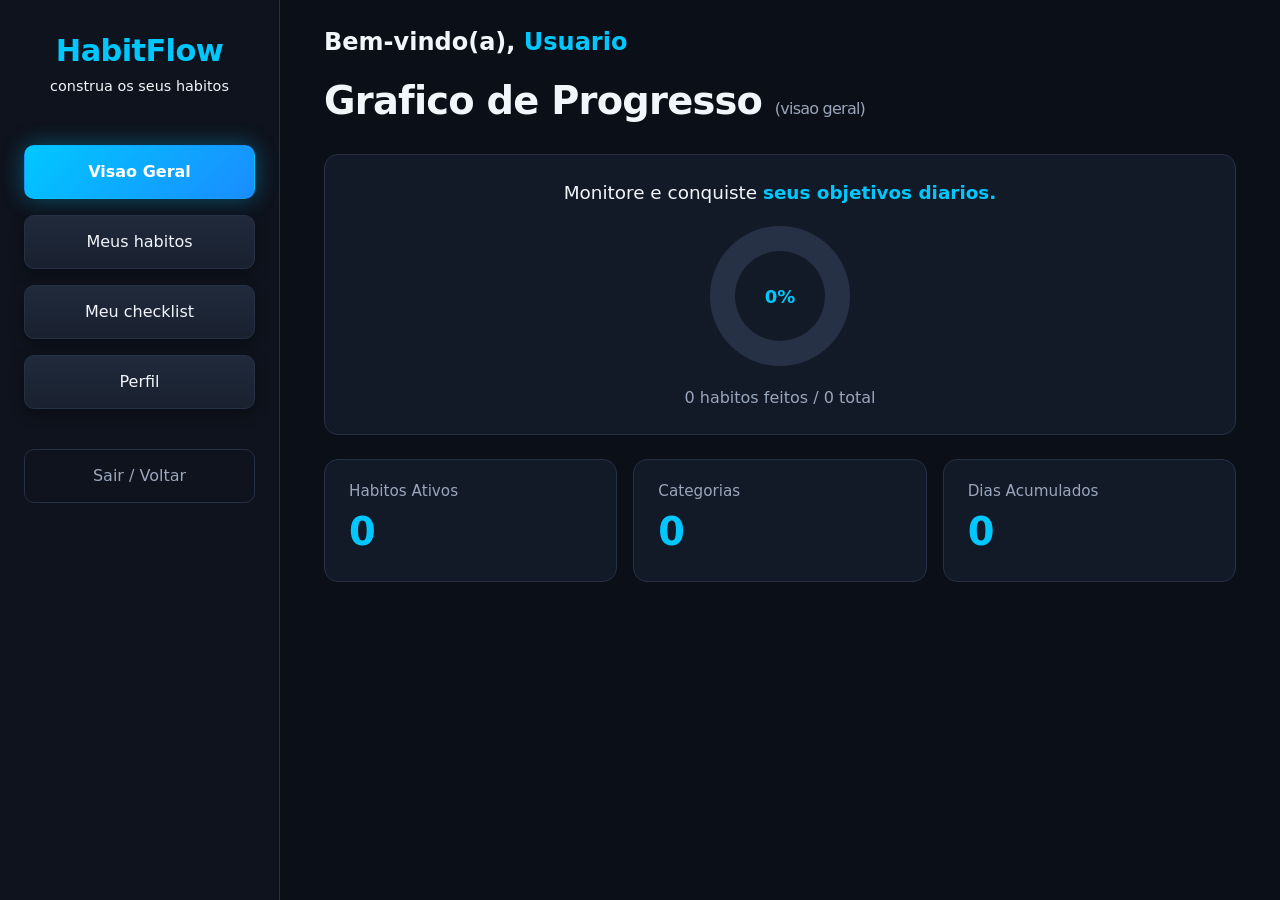
==== commit a8e5d215: "Update app.html Refactor HTML structure and improve accessibility features." ====
--- a/app.html
+++ b/app.html
@@ -1,20 +1,13 @@
-
 <!DOCTYPE html>
 <html lang="pt-BR">
-
 <head>
     <meta charset="UTF-8">
     <meta name="viewport" content="width=device-width, initial-scale=1.0">
     <title>HabitFlow - Painel do Usuario</title>
     <link rel="stylesheet" href="css/style.css">
 </head>
-
 <body class="layout-app">
-
-    <!-- ================= BARRA LATERAL (SIDEBAR) ================= -->
-
     <aside class="sidebar">
-
         <div class="sidebar-logo">
             <h1>HabitFlow</h1>
             <p class="slogan">construa os seus habitos</p>
@@ -24,284 +17,251 @@
             <ul>
                 <li><a href="#visao-geral" class="nav-item ativo" id="link-visao-geral" onclick="AtivarTela('visao-geral', 'link-visao-geral')">Visao Geral</a></li>
                 <li><a href="#meus-habitos" class="nav-item" id="link-meus-habitos">Meus habitos</a></li>
-                <li><a href="#meu-checklist" class="nav-item" id="link-meu-checklist" onclick="AtivarTela('meu-checklist', 'link-meu-checklist')" >Meu checklist</a></li>
+                <li><a href="#meu-checklist" class="nav-item" id="link-meu-checklist" onclick="AtivarTela('meu-checklist', 'link-meu-checklist')">Meu checklist</a></li>
                 <li><a href="#perfil" class="nav-item" id="link-perfil">Perfil</a></li>
                 <li><a href="index.html" class="nav-item nav-sair" id="link-sair">Sair / Voltar</a></li>
             </ul>
         </nav>
-
     </aside>
 
-    <!-- ================= PAINEL DE CONTEUDO ================= -->
-
     <div class="painel-conteudo">
-
         <header class="topbar">
-
             <div class="saudacao-usuario">
                 <p>Bem-vindo(a), <strong id="usuario-nome">Usuario</strong></p>
             </div>
-
-            <form class="busca-global" role="search" onsubmit="event.preventDefault();">
-                <label for="campo-busca-global" class="sr-only">Buscar habitos ou tarefas</label>
-                <input type="search" id="campo-busca-global" placeholder="Busca...">
-            </form>
-
         </header>
 
         <main class="conteudo-telas" id="main-tela">
-
-            <!-- ================= 1. VISAO GERAL ================= -->
-
-            <section id="visao-geral" class="tela-secao tela-ativa">
-
-                <header class="secao-cabecalho">
-                    <h2>Grafico de Progresso <span class="subtitulo">(visao geral)</span></h2>
-                </header>
-
-                <!-- Card de Progresso com Grafico de Pizza -->
-
-                <article class="card-destaque progresso-geral-card">
-
-                    <p class="frase-motivacional">Monitore e conquiste <strong>seus objetivos diarios.</strong></p>
-
-                    <!-- Grafico de Pizza -->
-
-                    <div class="grafico-pizza-wrapper" style="display: flex; justify-content: center; margin: 20px 0;">
-
-                        <div class="grafico-pizza" id="grafico-pizza" style="width: 140px; height: 140px; border-radius: 50%; background: conic-gradient(var(--azul) 0% 0%, var(--borda) 0% 100%); display: flex; align-items: center; justify-content: center;">
-
-                            <div class="grafico-pizza-centro" style="width: 90px; height: 90px; border-radius: 50%; background: var(--cinza); display: flex; align-items: center; justify-content: center;">
-
-                                <span id="progresso-geral-texto" style="font-size: 18px; font-weight: bold; color: var(--azul);">0%</span>
-
-                            </div>
-                        </div>
-                    </div>
-
-                    <!-- Elemento de suporte para MudarBarra() -->
-
-                    <div class="barra-progresso-container" style="display: none;">
-                        <div class="barra-progresso-preenchimento" id="progresso-geral-barra" style="width: 0%;"></div>
-                    </div>
-
-                    <!-- Contadores -->
-
-                    <p class="progresso-contador">
-                        <span id="contador-habitos-concluidos">0</span> habitos feitos /
-                        <span id="contador-habitos-total">0</span> total
-                    </p>
-
-                </article>
-
-                <!-- Indicadores de Resumo -->
-
-                <section class="indicadores-resumo-secao">
-
-                    <div class="indicadores-container" aria-label="Resumo geral de desempenho">
-
-                        <div class="card-indicador">
-                            <h4>Habitos Ativos</h4>
-                            <p class="valor-indicador" id="indicador-habitos-ativos">0</p>
-                        </div>
-
-                        <div class="card-indicador">
-                            <h4>Categorias</h4>
-                            <p class="valor-indicador" id="indicador-categorias">0</p>
-                        </div>
-
-                        <div class="card-indicador">
-                            <h4>Dias Acumulados</h4>
-                            <p class="valor-indicador" id="indicador-dias-acumulados">0</p>
-                        </div>
-
-                    </div>
-                </section>
-
-            </section>
-
-            <!-- ================= 2. MEUS HABITOS ================= -->
-
-            <section id="meus-habitos" class="tela-secao">
-
-                <header class="secao-cabecalho">
-                    <h2>Meus Habitos</h2>
-                </header>
-
-                <div class="grade-meus-habitos">
-
-                    <div class="coluna-listagem">
-
-                        <div class="barra-ferramentas">
-
-                            <label for="filtro-busca-habito" class="sr-only">Busca dos habitos</label>
-                            <input type="search" id="filtro-busca-habito" placeholder="Busca dos habitos...">
-
-                            <label for="filtro-categoria" class="sr-only">Filtrar por Categoria</label>
-
-                            <select id="filtro-categoria">
-                                <option value="todas">Todas as categorias</option>
-                                <option value="Saude">Saude</option>
-                                <option value="Carreira">Carreira</option>
-                                <option value="Estudos">Estudos</option>
-                                <option value="Produtividade">Produtividade</option>
-                            </select>
-
-                            <button type="button" class="btn-secundario" id="btn-gerenciar-categorias">
-                                Gerenciar Categorias
-                            </button>
-
-                        </div>
-
-                        <div class="tabela-container">
-
-                            <table class="tabela-habitos">
-
-                                <thead>
-                                    <tr>
-                                        <th scope="col">Nome</th>
-                                        <th scope="col">Categoria</th>
-                                        <th scope="col">Meta</th>
-                                        <th scope="col">Dias</th>
-                                        <th scope="col">Acoes</th>
-                                    </tr>
-                                </thead>
-
-                                <tbody id="corpo-tabela-habitos">
-
-                                    <tr id="linha-tabela-vazia">
-                                        <td colspan="5" class="texto-centralizado">Nenhum habito cadastrado ate o momento.</td>
-                                    </tr>
-
-                                </tbody>
-                            </table>
-                        </div>
-                    </div>
-
-                    <div class="coluna-formulario">
-
-                        <section class="card-formulario">
-
-                            <h3 id="titulo-form-habito">Adicionar Novo Habito</h3>
-
-                            <form id="form-habito">
-
-                                <input type="hidden" id="habito-id" value="">
-
-                                <div class="grupo-campo">
-                                    <label for="habito-nome">Nome do habito</label>
-                                    <input type="text" id="habito-nome" name="nome" placeholder="Ex: Beber agua, Praticar exercicios" required>
-                                </div>
-
-                                <div class="grupo-campo">
-                                    <label for="habito-categoria">Categoria</label>
-
-                                    <select id="habito-categoria" name="categoria" required>
-                                        <option value="" disabled selected>Selecione a categoria</option>
+            <details name="tela-habitflow" open>
+                <summary hidden>Painel</summary>
+
+                <div id="painel-inicio">
+                    <!-- Visão Geral -->
+                    <section id="visao-geral" class="tela-secao tela-ativa">
+                        <header class="secao-cabecalho">
+                            <h2>Grafico de Progresso <span class="subtitulo">(visao geral)</span></h2>
+                        </header>
+
+                        <article class="card-destaque progresso-geral-card">
+                            <p class="frase-motivacional">Monitore e conquiste <strong>seus objetivos diarios.</strong></p>
+
+                            <div class="grafico-pizza-wrapper" style="display: flex; justify-content: center; margin: 20px 0;">
+                                <div class="grafico-pizza" id="grafico-pizza" style="width: 140px; height: 140px; border-radius: 50%; background: conic-gradient(var(--azul) 0% 0%, var(--borda) 0% 100%); display: flex; align-items: center; justify-content: center;">
+                                    <div class="grafico-pizza-centro" style="width: 90px; height: 90px; border-radius: 50%; background: var(--cinza); display: flex; align-items: center; justify-content: center;">
+                                        <span id="progresso-geral-texto" style="font-size: 18px; font-weight: bold; color: var(--azul);">0%</span>
+                                    </div>
+                                </div>
+                            </div>
+
+                            <div class="barra-progresso-container" style="display: none;">
+                                <div class="barra-progresso-preenchimento" id="progresso-geral-barra" style="width: 0%;"></div>
+                            </div>
+
+                            <p class="progresso-contador">
+                                <span id="contador-habitos-concluidos">0</span> habitos feitos /
+                                <span id="contador-habitos-total">0</span> total
+                            </p>
+                        </article>
+
+                        <section class="indicadores-resumo-secao">
+                            <div class="indicadores-container" aria-label="Resumo geral de desempenho">
+                                <div class="card-indicador">
+                                    <h4>Habitos Ativos</h4>
+                                    <p class="valor-indicador" id="indicador-habitos-ativos">0</p>
+                                </div>
+                                <div class="card-indicador">
+                                    <h4>Categorias</h4>
+                                    <p class="valor-indicador" id="indicador-categorias">0</p>
+                                </div>
+                                <div class="card-indicador">
+                                    <h4>Dias Acumulados</h4>
+                                    <p class="valor-indicador" id="indicador-dias-acumulados">0</p>
+                                </div>
+                            </div>
+                        </section>
+                    </section>
+
+                    <!-- Meus Hábitos -->
+                    <section id="meus-habitos" class="tela-secao">
+                        <header class="secao-cabecalho">
+                            <h2>Meus Habitos</h2>
+                        </header>
+
+                        <div class="grade-meus-habitos">
+                            <div class="coluna-listagem">
+                                <div class="barra-ferramentas">
+                                    <label for="filtro-busca-habito" class="sr-only">Busca dos habitos</label>
+                                    <input type="search" id="filtro-busca-habito" placeholder="Busca dos habitos...">
+
+                                    <label for="filtro-categoria" class="sr-only">Filtrar por Categoria</label>
+                                    <select id="filtro-categoria">
+                                        <option value="todas">Todas as categorias</option>
                                         <option value="Saude">Saude</option>
                                         <option value="Carreira">Carreira</option>
                                         <option value="Estudos">Estudos</option>
                                         <option value="Produtividade">Produtividade</option>
                                     </select>
-                                </div>
-
-                                <div class="grupo-campo">
-                                    <label for="habito-meta">Meta diaria ou semanal</label>
-                                    <input type="text" id="habito-meta" name="meta" placeholder="Ex: 30 min/dia, 2L/dia" required>
-                                </div>
-
-                                <div class="grupo-campo">
-                                    <label for="habito-frequencia">Frequencia</label>
-
-                                    <select id="habito-frequencia" name="frequencia" required>
-                                        <option value="" disabled selected>Selecione a frequencia</option>
-                                        <option value="Diario">Diario</option>
-                                        <option value="Dias uteis">Dias uteis</option>
-                                        <option value="Finais de semana">Finais de semana</option>
-                                    </select>
-                                </div>
-
-                                <div class="acoes-formulario">
-                                    <button type="submit" class="btn-primario" id="btn-salvar-habito">Salvar Habito</button>
-                                    <button type="reset" class="btn-neutro" id="btn-cancelar-habito">Cancelar</button>
-                                </div>
-
+
+                                    <button type="button" class="btn-secundario" id="btn-gerenciar-categorias">
+                                        Gerenciar Categorias
+                                    </button>
+                                </div>
+
+                                <div class="tabela-container">
+                                    <table class="tabela-habitos">
+                                        <thead>
+                                            <tr>
+                                                <th scope="col">Nome</th>
+                                                <th scope="col">Categoria</th>
+                                                <th scope="col">Meta</th>
+                                                <th scope="col">Dias</th>
+                                                <th scope="col">Acoes</th>
+                                            </tr>
+                                        </thead>
+                                        <tbody id="corpo-tabela-habitos">
+                                            <tr id="linha-tabela-vazia">
+                                                <td colspan="5" class="texto-centralizado">Nenhum habito cadastrado ate o momento.</td>
+                                            </tr>
+                                        </tbody>
+                                    </table>
+                                </div>
+                            </div>
+
+                            <div class="coluna-formulario">
+                                <section class="card-formulario">
+                                    <h3 id="titulo-form-habito">Adicionar Novo Habito</h3>
+                                    <form id="form-habito">
+                                        <input type="hidden" id="habito-id" value="">
+
+                                        <div class="grupo-campo">
+                                            <label for="habito-nome">Nome do habito</label>
+                                            <input type="text" id="habito-nome" name="nome" placeholder="Ex: Beber agua, Praticar exercicios" required>
+                                        </div>
+
+                                        <div class="grupo-campo">
+                                            <label for="habito-categoria">Categoria</label>
+                                            <select id="habito-categoria" name="categoria" required>
+                                                <option value="" disabled selected>Selecione a categoria</option>
+                                                <option value="Saude">Saude</option>
+                                                <option value="Carreira">Carreira</option>
+                                                <option value="Estudos">Estudos</option>
+                                                <option value="Produtividade">Produtividade</option>
+                                            </select>
+                                        </div>
+
+                                        <div class="grupo-campo">
+                                            <label for="habito-meta">Meta diaria ou semanal</label>
+                                            <input type="text" id="habito-meta" name="meta" placeholder="Ex: 30 min/dia, 2L/dia" required>
+                                        </div>
+
+                                        <div class="grupo-campo">
+                                            <label for="habito-frequencia">Frequencia</label>
+                                            <select id="habito-frequencia" name="frequencia" required>
+                                                <option value="" disabled selected>Selecione a frequencia</option>
+                                                <option value="Diario">Diario</option>
+                                                <option value="Dias uteis">Dias uteis</option>
+                                                <option value="Finais de semana">Finais de semana</option>
+                                            </select>
+                                        </div>
+
+                                        <div class="acoes-formulario">
+                                            <button type="submit" class="btn-primario" id="btn-salvar-habito">Salvar Habito</button>
+                                            <button type="reset" class="btn-neutro" id="btn-cancelar-habito">Cancelar</button>
+                                        </div>
+                                    </form>
+                                </section>
+                            </div>
+                        </div>
+                    </section>
+
+                    <!-- Meu Checklist -->
+                    <section id="meu-checklist" class="tela-secao">
+                        <header class="secao-cabecalho">
+                            <h2>Meu Checklist</h2>
+                            <p class="descricao-secao">Marque como concluido, edite ou remova tarefas. O progresso reflete na Visao Geral.</p>
+                        </header>
+
+                        <div class="barra-ferramentas-checklist">
+                            <form id="form-nova-tarefa" class="form-tarefa-inline" onsubmit="event.preventDefault();">
+                                <label for="campo-nova-tarefa" class="sr-only">Nome da nova tarefa</label>
+                                <input type="text" id="campo-nova-tarefa" placeholder="Digite uma nova tarefa...">
+                                <button type="button" class="btn-primario" id="btn-adicionar-tarefa" onclick="CriarHabito()">Adicionar tarefa +</button>
                             </form>
+
+                            <div class="filtro-checklist-container">
+                                <label for="filtro-checklist" class="sr-only">Filtrar tarefas</label>
+                                <select id="filtro-checklist">
+                                    <option value="todas">Todas (Completas e Incompletas)</option>
+                                    <option value="concluidas">Completas</option>
+                                    <option value="pendentes">Incompletas / Pendentes</option>
+                                </select>
+                            </div>
+                        </div>
+
+                        <section class="habitos-hoje-secao">
+                            <ul class="lista-habitos-hoje" id="lista-habitos-hoje">
+                                <li class="item-vazio" id="mensagem-vazio-hoje">
+                                    Nenhuma tarefa cadastrada no checklist. Clique abaixo para adicionar.
+                                </li>
+                            </ul>
                         </section>
-                    </div>
+                    </section>
                 </div>
-            </section>
-
-            <!-- ================= 3. MEU CHECKLIST ================= -->
-
-            <section id="meu-checklist" class="tela-secao">
-
-                <header class="secao-cabecalho">
-                    <h2>Meu Checklist</h2>
-                    <p class="descricao-secao">Marque como concluido, edite ou remova tarefas. O progresso reflete na Visao Geral.</p>
-                </header>
-
-                <!-- Barra de Ferramentas -->
-
-                <div class="barra-ferramentas-checklist">
-
-                    <form id="form-nova-tarefa" class="form-tarefa-inline" onsubmit="event.preventDefault();">
-
-                        <label for="campo-nova-tarefa" class="sr-only">Nome da nova tarefa</label>
-                        <input type="text" id="campo-nova-tarefa" placeholder="Digite uma nova tarefa...">
-
-                        <button type="button" class="btn-primario" id="btn-adicionar-tarefa" onclick="AdicionarHabito()">Adicionar tarefa +</button>
-
-                    </form>
-
-                    <div class="filtro-checklist-container">
-
-                        <label for="filtro-checklist" class="sr-only">Filtrar tarefas</label>
-
-                        <select id="filtro-checklist">
-                            <option value="todas">Todas (Completas e Incompletas)</option>
-                            <option value="concluidas">Completas</option>
-                            <option value="pendentes">Incompletas / Pendentes</option>
-                        </select>
-
-                    </div>
-                </div>
-
-                <!-- Lista Dinamica de Tarefas -->
-
-                <section class="habitos-hoje-secao">
-
-                    <ul class="lista-habitos-hoje" id="lista-habitos-hoje">
-
-                        <li class="item-vazio" id="mensagem-vazio-hoje">
-                            Nenhuma tarefa cadastrada no checklist. Clique abaixo para adicionar.
-                        </li>
-
-                    </ul>
-
+            </details>
+
+            <!-- Perfil -->
+            <details name="tela-habitflow">
+                <summary hidden>Perfil</summary>
+
+                <section id="perfil" tabindex="-1" class="tela-secao tela-ativa" aria-labelledby="perfil-titulo">
+                    <header class="secao-cabecalho">
+                        <h2 id="perfil-titulo" class="frase-motivacional">Meu <strong>Perfil</strong></h2>
+                    </header>
+
+                    <article class="card-formulario">
+                        <div class="progresso-geral-card">
+                            <img id="perfil-avatar"
+                                src="[data-uri]"
+                                width="112" height="112" alt="Foto de perfil">
+                        </div>
+
+                        <div>
+                            <hr>
+                            <div class="grupo-campo">
+                                <label class="frase-motivacional" for="perfil-nome"><strong>NOME DE USUÁRIO</strong></label>
+                                <input type="text" id="perfil-nome" readonly placeholder="Não informado">
+                            </div>
+
+                            <hr>
+                            <div class="grupo-campo">
+                                <label class="frase-motivacional" for="perfil-email"><strong>E-MAIL</strong></label>
+                                <input type="email" id="perfil-email" readonly placeholder="Não informado">
+                            </div>
+
+                            <hr>
+                            <div class="grupo-campo">
+                                <label class="frase-motivacional" for="perfil-telefone"><strong>NÚMERO DE TELEFONE</strong></label>
+                                <input type="tel" id="perfil-telefone" readonly placeholder="Não informado">
+                            </div>
+
+                            <hr>
+                            <div class="grupo-campo">
+                                <label class="frase-motivacional" for="perfil-nascimento"><strong>DATA DE NASCIMENTO</strong></label>
+                                <input type="text" id="perfil-nascimento" readonly placeholder="Não informada">
+                            </div>
+
+                            <hr>
+                            <div class="grupo-campo">
+                                <label class="frase-motivacional" for="perfil-genero"><strong>GÊNERO</strong></label>
+                                <input type="text" id="perfil-genero" readonly placeholder="Não informado">
+                            </div>
+                        </div>
+                    </article>
                 </section>
-            </section>
-
-            <!-- ================= 4. PERFIL ================= -->
-
-            <section id="perfil" class="tela-secao">
-
-                <header class="secao-cabecalho">
-                    <h2>Perfil do Usuario</h2>
-                </header>
-
-                <article class="card-destaque perfil-info">
-                    <p><strong>Nome:</strong> <span id="perfil-nome-exibicao">Nao informado</span></p>
-                    <p><strong>Status da Conta:</strong> Ativo</p>
-                </article>
-
-            </section>
-
+            </details>
         </main>
     </div>
 
     <script src="js/script.js" defer></script>
-
 </body>
-
 </html>
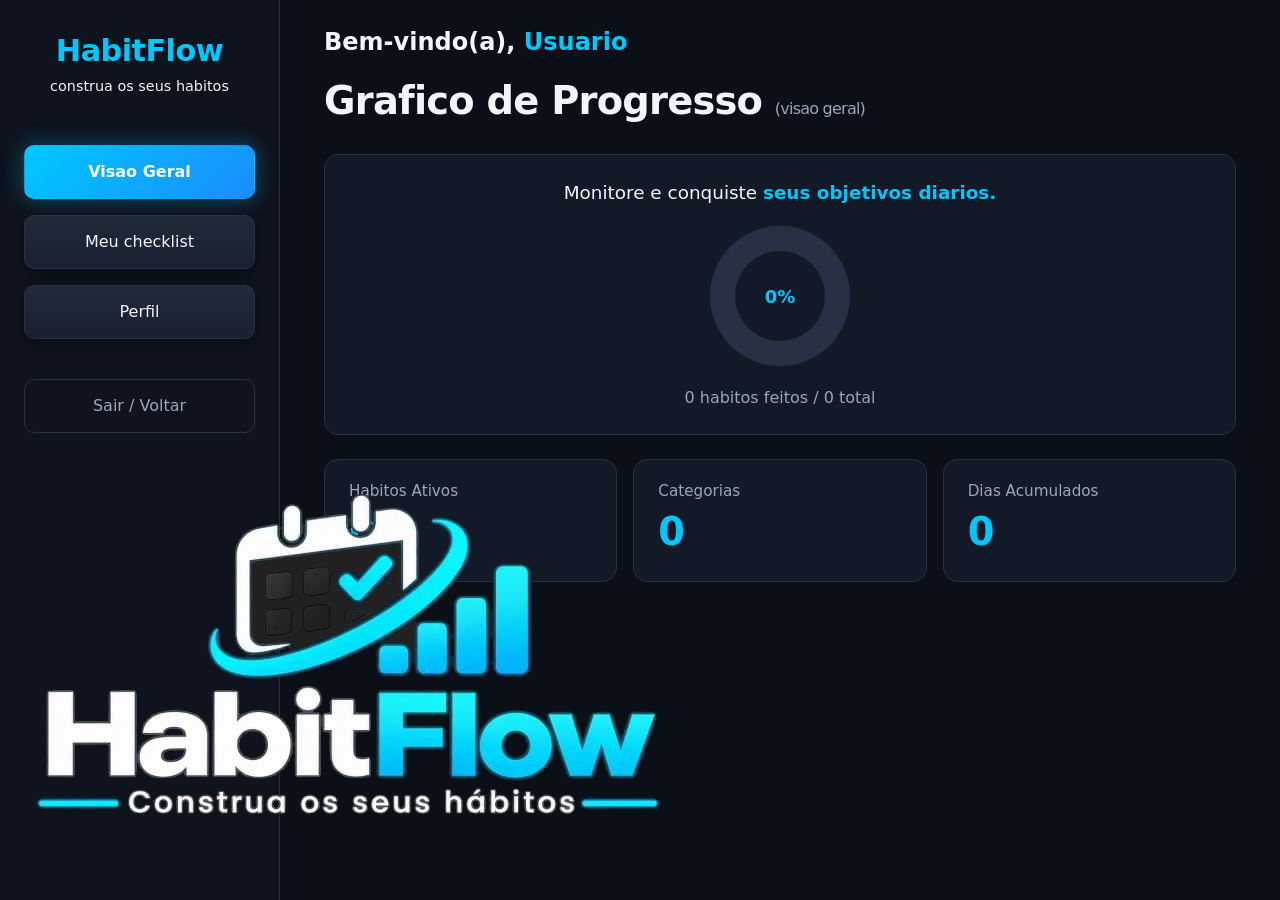
==== commit 11f6f923: "Remove 'Meus Hábitos' section from app.html Removed 'Meus Hábitos' section and related elements from" ====
--- a/app.html
+++ b/app.html
@@ -5,6 +5,10 @@
     <meta name="viewport" content="width=device-width, initial-scale=1.0">
     <title>HabitFlow - Painel do Usuario</title>
     <link rel="stylesheet" href="css/style.css">
+  <link rel="icon" type="image/x-icon" href="img/favicon/favicon.ico">
+  <link rel="icon" type="image/png" sizes="32x32" href="img/favicon/favicon-32x32.png">
+  <link rel="icon" type="image/png" sizes="16x16" href="img/favicon/favicon-16x16.png">
+  <link rel="apple-touch-icon" sizes="180x180" href="img/favicon/apple-touch-icon.png">
 </head>
 <body class="layout-app">
     <aside class="sidebar">
@@ -16,12 +20,15 @@
         <nav class="sidebar-nav" aria-label="Navegacao principal">
             <ul>
                 <li><a href="#visao-geral" class="nav-item ativo" id="link-visao-geral" onclick="AtivarTela('visao-geral', 'link-visao-geral')">Visao Geral</a></li>
-                <li><a href="#meus-habitos" class="nav-item" id="link-meus-habitos">Meus habitos</a></li>
                 <li><a href="#meu-checklist" class="nav-item" id="link-meu-checklist" onclick="AtivarTela('meu-checklist', 'link-meu-checklist')">Meu checklist</a></li>
-                <li><a href="#perfil" class="nav-item" id="link-perfil">Perfil</a></li>
+                <li><a href="#perfil" class="nav-item" id="link-perfil" onclick="AtivarTela('perfil', 'link-perfil')">Perfil</a></li>
                 <li><a href="index.html" class="nav-item nav-sair" id="link-sair">Sair / Voltar</a></li>
             </ul>
         </nav>
+
+        <div class="sidebar-logo-img">
+            <img src="img/logo-habitflow.png" alt="HabitFlow - Construa os seus hábitos">
+        </div>
     </aside>
 
     <div class="painel-conteudo">
@@ -79,99 +86,6 @@
                                 </div>
                             </div>
                         </section>
-                    </section>
-
-                    <!-- Meus Hábitos -->
-                    <section id="meus-habitos" class="tela-secao">
-                        <header class="secao-cabecalho">
-                            <h2>Meus Habitos</h2>
-                        </header>
-
-                        <div class="grade-meus-habitos">
-                            <div class="coluna-listagem">
-                                <div class="barra-ferramentas">
-                                    <label for="filtro-busca-habito" class="sr-only">Busca dos habitos</label>
-                                    <input type="search" id="filtro-busca-habito" placeholder="Busca dos habitos...">
-
-                                    <label for="filtro-categoria" class="sr-only">Filtrar por Categoria</label>
-                                    <select id="filtro-categoria">
-                                        <option value="todas">Todas as categorias</option>
-                                        <option value="Saude">Saude</option>
-                                        <option value="Carreira">Carreira</option>
-                                        <option value="Estudos">Estudos</option>
-                                        <option value="Produtividade">Produtividade</option>
-                                    </select>
-
-                                    <button type="button" class="btn-secundario" id="btn-gerenciar-categorias">
-                                        Gerenciar Categorias
-                                    </button>
-                                </div>
-
-                                <div class="tabela-container">
-                                    <table class="tabela-habitos">
-                                        <thead>
-                                            <tr>
-                                                <th scope="col">Nome</th>
-                                                <th scope="col">Categoria</th>
-                                                <th scope="col">Meta</th>
-                                                <th scope="col">Dias</th>
-                                                <th scope="col">Acoes</th>
-                                            </tr>
-                                        </thead>
-                                        <tbody id="corpo-tabela-habitos">
-                                            <tr id="linha-tabela-vazia">
-                                                <td colspan="5" class="texto-centralizado">Nenhum habito cadastrado ate o momento.</td>
-                                            </tr>
-                                        </tbody>
-                                    </table>
-                                </div>
-                            </div>
-
-                            <div class="coluna-formulario">
-                                <section class="card-formulario">
-                                    <h3 id="titulo-form-habito">Adicionar Novo Habito</h3>
-                                    <form id="form-habito">
-                                        <input type="hidden" id="habito-id" value="">
-
-                                        <div class="grupo-campo">
-                                            <label for="habito-nome">Nome do habito</label>
-                                            <input type="text" id="habito-nome" name="nome" placeholder="Ex: Beber agua, Praticar exercicios" required>
-                                        </div>
-
-                                        <div class="grupo-campo">
-                                            <label for="habito-categoria">Categoria</label>
-                                            <select id="habito-categoria" name="categoria" required>
-                                                <option value="" disabled selected>Selecione a categoria</option>
-                                                <option value="Saude">Saude</option>
-                                                <option value="Carreira">Carreira</option>
-                                                <option value="Estudos">Estudos</option>
-                                                <option value="Produtividade">Produtividade</option>
-                                            </select>
-                                        </div>
-
-                                        <div class="grupo-campo">
-                                            <label for="habito-meta">Meta diaria ou semanal</label>
-                                            <input type="text" id="habito-meta" name="meta" placeholder="Ex: 30 min/dia, 2L/dia" required>
-                                        </div>
-
-                                        <div class="grupo-campo">
-                                            <label for="habito-frequencia">Frequencia</label>
-                                            <select id="habito-frequencia" name="frequencia" required>
-                                                <option value="" disabled selected>Selecione a frequencia</option>
-                                                <option value="Diario">Diario</option>
-                                                <option value="Dias uteis">Dias uteis</option>
-                                                <option value="Finais de semana">Finais de semana</option>
-                                            </select>
-                                        </div>
-
-                                        <div class="acoes-formulario">
-                                            <button type="submit" class="btn-primario" id="btn-salvar-habito">Salvar Habito</button>
-                                            <button type="reset" class="btn-neutro" id="btn-cancelar-habito">Cancelar</button>
-                                        </div>
-                                    </form>
-                                </section>
-                            </div>
-                        </div>
                     </section>
 
                     <!-- Meu Checklist -->
--- a/css/style.css
+++ b/css/style.css
@@ -435,4 +435,145 @@
 
 @media (prefers-reduced-motion: reduce) {
   * { transition: none !important; }
-}+}
+
+/* =====================================================================
+   TELA INICIAL (index.html)
+   Tudo escopado em body.pagina-inicial para não afetar o app.html
+   ===================================================================== */
+
+html:has(body.pagina-inicial) { color-scheme: light; height: 100%; }
+
+body.pagina-inicial {
+  height: 100%;
+  background: #eaf5fd;
+  font-family: "Segoe UI", Roboto, Arial, sans-serif;
+  display: flex;
+  align-items: center;
+  justify-content: center;
+  overflow: hidden;
+}
+
+/* Imagem esticada: ocupa a janela inteira (100% x 100%) */
+.tela-inicial {
+  position: relative;
+  width: 100vw;
+  height: 100vh;
+  height: 100dvh;
+  background: url("../img/tela-inicial.jpg") center / 100% 100% no-repeat;
+  container-type: size;
+}
+
+/* Botões reais posicionados sobre os botões da arte */
+.btn-tela {
+  position: absolute;
+  left: 32.4%;
+  width: 35.4%;
+  height: 8.6%;
+  border: 0;
+  border-radius: 2.2cqw;
+  background: #30cafc;
+  color: #111;
+  font: 700 min(1.9cqw, 2.7cqh)/1 "Segoe UI", Roboto, Arial, sans-serif;
+  letter-spacing: .02em;
+  text-transform: uppercase;
+  cursor: pointer;
+  text-decoration: none;
+  display: flex;
+  align-items: center;
+  justify-content: center;
+  transition: transform .15s, filter .15s, box-shadow .15s;
+}
+.btn-tela:hover { filter: brightness(1.07); transform: translateY(-2px); box-shadow: 0 .6cqw 1.6cqw rgba(0, 120, 200, .3); }
+.btn-tela:focus-visible { outline: 3px solid #0b4f8a; outline-offset: 3px; }
+#btn-login  { top: 72.4%; }
+#btn-entrar { top: 83.9%; }
+
+/* Modal de login / cadastro */
+.modal-fundo {
+  position: fixed;
+  inset: 0;
+  background: rgba(10, 40, 70, .55);
+  display: none;
+  align-items: center;
+  justify-content: center;
+  padding: 16px;
+  z-index: 10;
+}
+.modal-fundo.aberto { display: flex; }
+
+.modal {
+  background: #fff;
+  color: #0b2a44;
+  width: 100%;
+  max-width: 400px;
+  border-radius: 16px;
+  padding: 28px 24px 24px;
+  box-shadow: 0 20px 50px rgba(0, 0, 0, .3);
+  position: relative;
+  font-family: "Segoe UI", Roboto, Arial, sans-serif;
+}
+.modal h2 { margin: 0 0 4px; font-size: 22px; color: #0b2a44; }
+.modal .sub { margin: 0 0 18px; font-size: 14px; color: #5b6b7a; }
+
+.modal .fechar {
+  position: absolute;
+  top: 10px;
+  right: 12px;
+  border: 0;
+  background: none;
+  font-size: 26px;
+  line-height: 1;
+  cursor: pointer;
+  color: #5b6b7a;
+}
+
+.modal .abas { display: flex; gap: 6px; margin-bottom: 18px; background: #eaf5fd; padding: 4px; border-radius: 10px; }
+.modal .aba {
+  flex: 1;
+  border: 0;
+  background: none;
+  padding: 9px;
+  border-radius: 8px;
+  font-family: inherit;
+  font-size: 14px;
+  font-weight: 600;
+  color: #3b5a75;
+  cursor: pointer;
+}
+.modal .aba.ativa { background: #30cafc; color: #111; }
+
+.modal label { display: block; font-size: 13px; font-weight: 600; color: #26425a; margin: 12px 0 5px; }
+.modal input {
+  width: 100%;
+  padding: 11px 12px;
+  font-size: 15px;
+  font-family: inherit;
+  background: #fff;
+  color: #0b2a44;
+  border: 1.5px solid #c5d8e8;
+  border-radius: 9px;
+}
+.modal input::placeholder { color: #8a9bab; }
+.modal input:focus { outline: none; border-color: #30cafc; box-shadow: 0 0 0 3px rgba(48, 202, 252, .25); }
+
+.modal .campo-nome { display: none; }
+.modal.modo-cadastro .campo-nome { display: block; }
+
+.modal .erro { min-height: 20px; margin: 10px 0 0; font-size: 13px; color: #c0392b; }
+
+.modal .btn-enviar {
+  width: 100%;
+  margin-top: 6px;
+  padding: 13px;
+  border: 0;
+  border-radius: 10px;
+  background: #30cafc;
+  color: #111;
+  font-family: inherit;
+  font-size: 15px;
+  font-weight: 700;
+  text-transform: uppercase;
+  cursor: pointer;
+}
+.modal .btn-enviar:hover { filter: brightness(1.07); }
